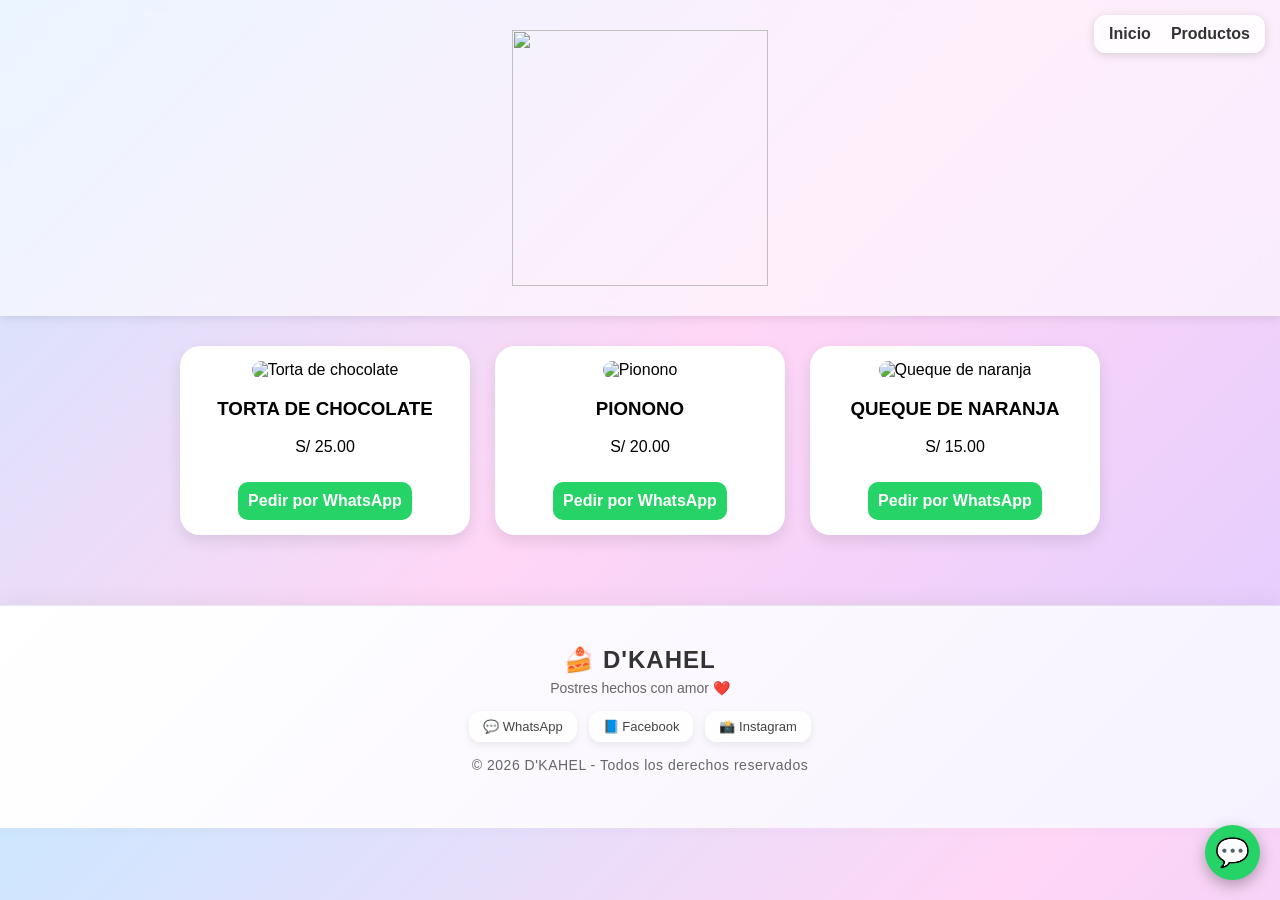
==== index.html @ e649ffcd "Add files via upload" ====
<!DOCTYPE html>
<html lang="es">
<head>
    <meta charset="UTF-8">
    <title>D'KAHEL - Postres</title>
    <meta name="viewport" content="width=device-width, initial-scale=1.0">
    <link rel="stylesheet" href="style.css">
</head>

<body>
<nav class="menu">
    <a href="index.html">Inicio</a>
    <a href="index1.html">Productos</a>
</nav>
<header id="inicio">
    <h1 class="logo-titulo">
    <img src="img/logo.png">
    </h1>
    
</header>

<section class="catalogo" id="productos">

    <div class="tarjeta">
        <img src="img/torta.jpg" alt="Torta de chocolate">
        <h3>TORTA DE CHOCOLATE</h3>
        <p>S/ 25.00</p>
        <a href="https://wa.me/51919495679?text=Hola quiero una torta de chocolate" target="_blank">Pedir por WhatsApp</a>
    </div>

    <div class="tarjeta">
        <img src="img/pionono.jpg" alt="Pionono">
        <h3>PIONONO</h3>
        <p>S/ 20.00</p>
        <a href="https://wa.me/51919495679?text=Hola quiero un pionono" target="_blank">Pedir por WhatsApp</a>
    </div>

    <div class="tarjeta">
        <img src="img/qqnaranja.jpg" alt="Queque de naranja">
        <h3>QUEQUE DE NARANJA</h3>
        <p>S/ 15.00</p>
        <a href="https://wa.me/51919495679?text=Hola quiero un queque de naranja" target="_blank">Pedir por WhatsApp</a>
    </div>

</section>
<!-- BOTÓN FLOTANTE WHATSAPP -->
<a href="https://wa.me/51919495679" target="_blank" class="whatsapp-float">
    💬
</a>
<footer id="contacto" class="footer">
    
    <div class="footer-contenido">

        <h3>🍰 D'KAHEL</h3>
        <p>Postres hechos con amor ❤️</p>

        <div class="redes">
            <a href="https://wa.me/51919495679" target="_blank">💬 WhatsApp</a>
            <a href="https://www.facebook.com/" target="_blank">📘 Facebook</a>
            <a href="https://www.instagram.com/" target="_blank">📸 Instagram</a>
        </div>

        <p class="copy">© 2026 D'KAHEL - Todos los derechos reservados</p>

    </div>

</footer>
</body>
</html>
---- style.css ----
/*
Click nbfs://nbhost/SystemFileSystem/Templates/Licenses/license-default.txt to change this license
Click nbfs://nbhost/SystemFileSystem/Templates/ClientSide/css.css to edit this template
*/
/* 
    Created on : 20 abr. 2026, 6:07:10 p. m.
    Author     : KaHeL
*/
body {
    font-family: Arial, sans-serif;
    margin: 0;
    background: linear-gradient(135deg, #cde7ff, #ffd6f6, #e0ccff);
}

/* HEADER MÁS PRO */
header {
    text-align: center;
    padding: 30px 15px;
    background: rgba(255,255,255,0.6);
    backdrop-filter: blur(10px);
    box-shadow: 0 2px 10px rgba(0,0,0,0.1);
}

header h1 {
    margin: 0;
    font-size: 32px;
}

header p {
    margin: 5px 0 0;
    color: #555;
}

/* CATÁLOGO */
.catalogo {
    display: flex;
    flex-wrap: wrap;
    justify-content: center;
    gap: 25px;
    padding: 30px;
}

/* TARJETAS MÁS MODERNAS */
.tarjeta {
    background: white;
    border-radius: 20px;
    width: 260px;
    text-align: center;
    padding: 15px;
    box-shadow: 0 6px 15px rgba(0,0,0,0.1);
    transition: 0.3s;
}

.tarjeta:hover {
    transform: translateY(-8px);
}

/* IMAGEN */
.tarjeta img {
    width: 100%;
    border-radius: 15px;
}

/* BOTÓN WHATSAPP */
.tarjeta a {
    display: inline-block;
    margin-top: 10px;
    padding: 10px;
    background: #25D366;
    color: white;
    border-radius: 10px;
    text-decoration: none;
    font-weight: bold;
}

.tarjeta a:hover {
    background: #1ebe5d;
}
/* BOTÓN FLOTANTE WHATSAPP */
.whatsapp-float {
    position: fixed;
    bottom: 20px;
    right: 20px;
    background: #25D366;
    color: white;
    width: 55px;
    height: 55px;
    border-radius: 50%;
    text-align: center;
    font-size: 28px;
    line-height: 55px;
    box-shadow: 0 5px 15px rgba(0,0,0,0.3);
    text-decoration: none;
    z-index: 1000;
    transition: 0.3s;
}

.whatsapp-float:hover {
    transform: scale(1.1);
}
.menu {
    position: fixed;
    top: 15px;
    right: 15px;
    background: rgba(255,255,255,0.85);
    backdrop-filter: blur(10px);
    display: flex;
    gap: 20px;
    padding: 10px 15px;
    border-radius: 12px;
    box-shadow: 0 2px 10px rgba(0,0,0,0.15);
    z-index: 1000;
}

.menu a {
    text-decoration: none;
    color: #333;
    font-weight: bold;
    transition: 0.3s;
}

.menu a:hover {
    color: #ff4fb0;
}
/* ===== PREMIUM BAKERY SHOP FOOTER ===== */
.footer {
    background: linear-gradient(135deg, #ffffff, #f7f2ff);
    color: #444;
    padding: 40px 15px;
    margin-top: 40px;
    text-align: center;
    border-top: 1px solid rgba(0,0,0,0.08);
    box-shadow: 0 -5px 20px rgba(0,0,0,0.05);
}

/* TITULO */
.footer-contenido h3 {
    margin: 0;
    font-size: 24px;
    color: #333;
    letter-spacing: 1px;
}

/* TEXTO */
.footer-contenido p {
    margin: 6px 0 15px;
    color: #666;
    font-size: 14px;
}

/* REDES */
.redes {
    display: flex;
    justify-content: center;
    flex-wrap: wrap;
    gap: 12px;
    margin: 15px 0;
}

.redes a {
    text-decoration: none;
    color: #444;
    background: rgba(255,255,255,0.9);
    padding: 8px 14px;
    border-radius: 12px;
    font-size: 13px;
    box-shadow: 0 3px 8px rgba(0,0,0,0.08);
    transition: all 0.3s ease;
}

/* EFECTO PREMIUM */
.redes a:hover {
    transform: translateY(-3px);
    background: #fff;
    box-shadow: 0 6px 15px rgba(0,0,0,0.12);
}

/* COPYRIGHT */
.copy {
    font-size: 12px;
    color: #888;
    margin-top: 15px;
    letter-spacing: 0.5px;
}
.logo-titulo {
    display: flex;
    align-items: center;
    justify-content: center;
    gap: 10px;
    font-size: 32px;
}

/* FORZAR TAMAÑO DEL LOGO */
.logo-titulo img {
    width: 256px !important;
    height: 256px !important;
    object-fit: contain;
}
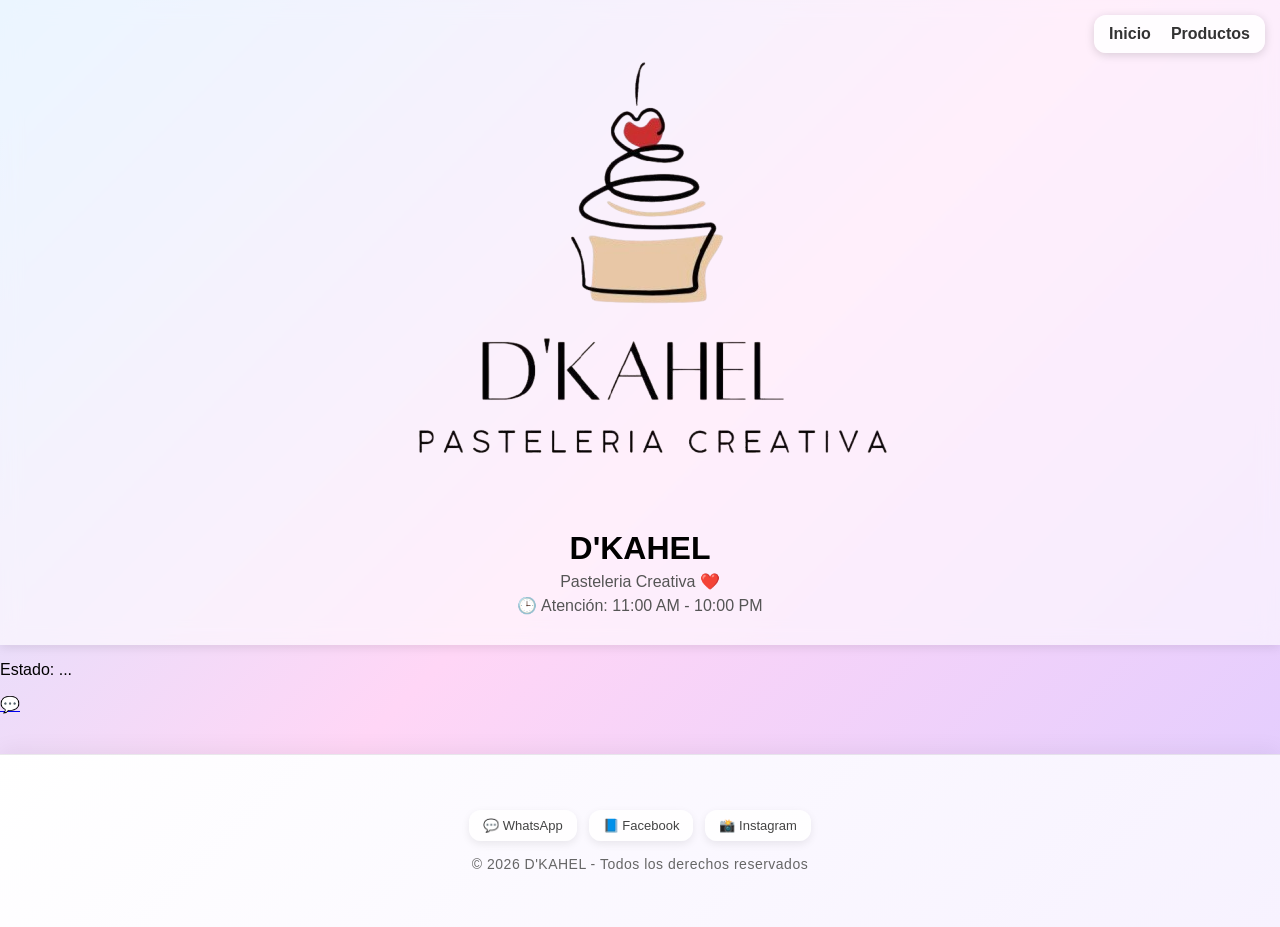
==== commit 392cf2d2: "Update index.html" ====
--- a/index.html
+++ b/index.html
@@ -6,64 +6,38 @@
     <meta name="viewport" content="width=device-width, initial-scale=1.0">
     <link rel="stylesheet" href="style.css">
 </head>
-
 <body>
 <nav class="menu">
     <a href="index.html">Inicio</a>
     <a href="index1.html">Productos</a>
 </nav>
-<header id="inicio">
-    <h1 class="logo-titulo">
-    <img src="img/logo.png">
-    </h1>
-    
+<header class="hero">
+
+    <img src="img/logo.png" class="logo-grande">
+
+    <h1>D'KAHEL</h1>
+
+    <p> Pasteleria Creativa ❤️</p>
+
+    <p class="horario">🕒 Atención: 11:00 AM - 10:00 PM</p>
+
 </header>
-
-<section class="catalogo" id="productos">
-
-    <div class="tarjeta">
-        <img src="img/torta.jpg" alt="Torta de chocolate">
-        <h3>TORTA DE CHOCOLATE</h3>
-        <p>S/ 25.00</p>
-        <a href="https://wa.me/51919495679?text=Hola quiero una torta de chocolate" target="_blank">Pedir por WhatsApp</a>
-    </div>
-
-    <div class="tarjeta">
-        <img src="img/pionono.jpg" alt="Pionono">
-        <h3>PIONONO</h3>
-        <p>S/ 20.00</p>
-        <a href="https://wa.me/51919495679?text=Hola quiero un pionono" target="_blank">Pedir por WhatsApp</a>
-    </div>
-
-    <div class="tarjeta">
-        <img src="img/qqnaranja.jpg" alt="Queque de naranja">
-        <h3>QUEQUE DE NARANJA</h3>
-        <p>S/ 15.00</p>
-        <a href="https://wa.me/51919495679?text=Hola quiero un queque de naranja" target="_blank">Pedir por WhatsApp</a>
-    </div>
-
-</section>
+<p id="estado-tienda" class="estado">Estado: ...</p>
 <!-- BOTÓN FLOTANTE WHATSAPP -->
-<a href="https://wa.me/51919495679" target="_blank" class="whatsapp-float">
+<a href="#" onclick="enviarWhatsApp()" class="btn-wsp-flotante">
     💬
 </a>
 <footer id="contacto" class="footer">
     
     <div class="footer-contenido">
-
-        <h3>🍰 D'KAHEL</h3>
-        <p>Postres hechos con amor ❤️</p>
-
         <div class="redes">
-            <a href="https://wa.me/51919495679" target="_blank">💬 WhatsApp</a>
-            <a href="https://www.facebook.com/" target="_blank">📘 Facebook</a>
+            <a href="https://wa.me/51999016622" target="_blank">💬 WhatsApp</a>
+            <a href="https://www.facebook.com/dkahel.dk" target="_blank">📘 Facebook</a>
             <a href="https://www.instagram.com/" target="_blank">📸 Instagram</a>
         </div>
-
         <p class="copy">© 2026 D'KAHEL - Todos los derechos reservados</p>
-
     </div>
-
+<script src="script.js"></script>
 </footer>
 </body>
-</html>+</html>
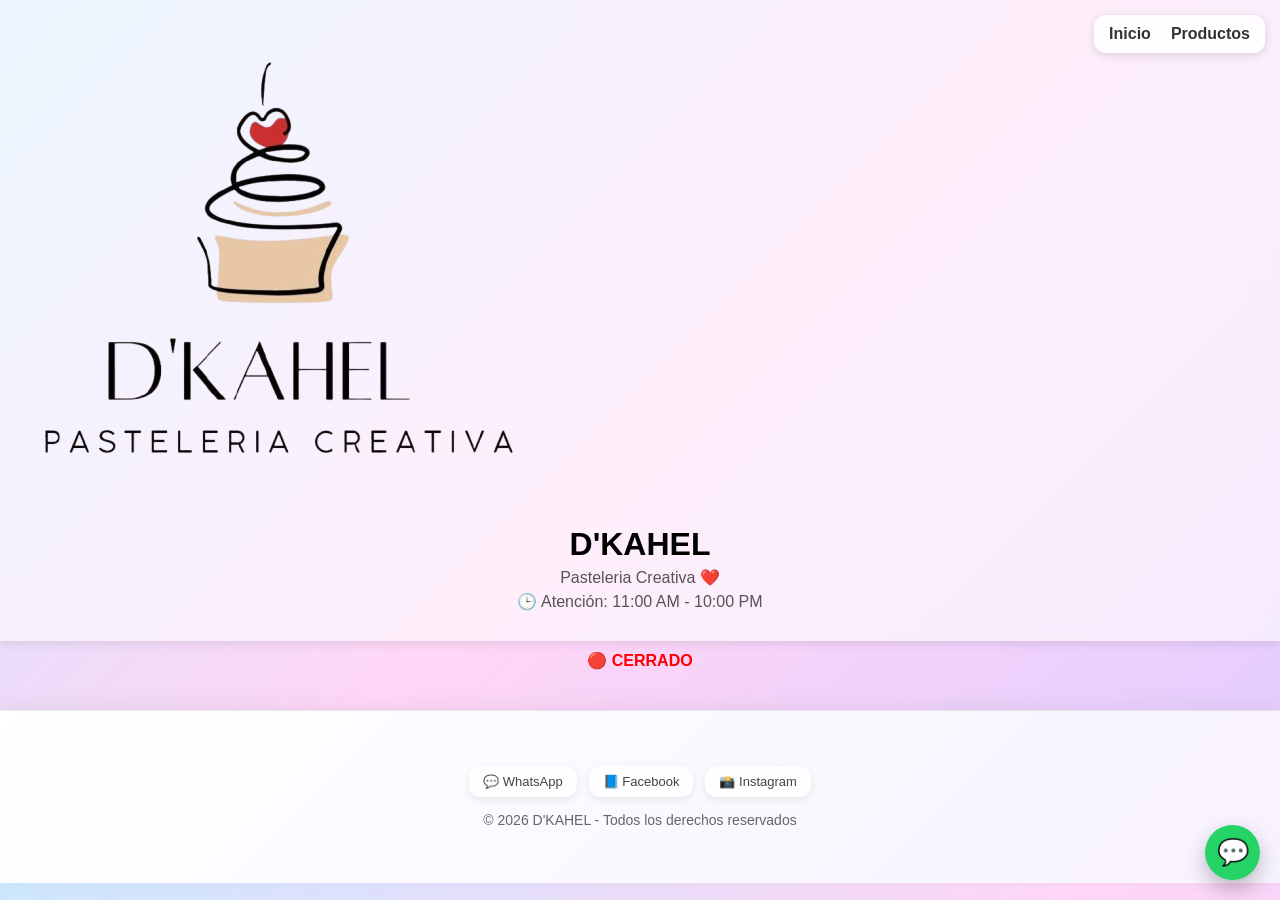
==== commit c33f727d: "Update logo image class in index.html" ====
--- a/index.html
+++ b/index.html
@@ -13,7 +13,7 @@
 </nav>
 <header class="hero">
 
-    <img src="img/logo.png" class="logo-grande">
+    <img src="img/logo.png" class="logo-titulo">
 
     <h1>D'KAHEL</h1>
 
--- a/style.css
+++ b/style.css
@@ -10,6 +10,7 @@
     font-family: Arial, sans-serif;
     margin: 0;
     background: linear-gradient(135deg, #cde7ff, #ffd6f6, #e0ccff);
+    box-sizing: border-box;
 }
 
 /* HEADER MÁS PRO */
@@ -29,6 +30,23 @@
 header p {
     margin: 5px 0 0;
     color: #555;
+}
+
+/* LOGO + TITULO */
+.logo-titulo {
+    display: flex;
+    align-items: center;
+    justify-content: center;
+    gap: 10px;
+    flex-wrap: wrap;
+    text-align: center;
+}
+
+/* LOGO (PC) */
+.logo-titulo img {
+    width: 80px !important;
+    height: 80px !important;
+    object-fit: contain;
 }
 
 /* CATÁLOGO */
@@ -76,6 +94,7 @@
 .tarjeta a:hover {
     background: #1ebe5d;
 }
+
 /* BOTÓN FLOTANTE WHATSAPP */
 .whatsapp-float {
     position: fixed;
@@ -98,6 +117,8 @@
 .whatsapp-float:hover {
     transform: scale(1.1);
 }
+
+/* MENÚ */
 .menu {
     position: fixed;
     top: 15px;
@@ -122,7 +143,8 @@
 .menu a:hover {
     color: #ff4fb0;
 }
-/* ===== PREMIUM BAKERY SHOP FOOTER ===== */
+
+/* FOOTER PREMIUM */
 .footer {
     background: linear-gradient(135deg, #ffffff, #f7f2ff);
     color: #444;
@@ -133,22 +155,18 @@
     box-shadow: 0 -5px 20px rgba(0,0,0,0.05);
 }
 
-/* TITULO */
 .footer-contenido h3 {
     margin: 0;
     font-size: 24px;
     color: #333;
-    letter-spacing: 1px;
-}
-
-/* TEXTO */
+}
+
 .footer-contenido p {
     margin: 6px 0 15px;
     color: #666;
     font-size: 14px;
 }
 
-/* REDES */
 .redes {
     display: flex;
     justify-content: center;
@@ -165,34 +183,113 @@
     border-radius: 12px;
     font-size: 13px;
     box-shadow: 0 3px 8px rgba(0,0,0,0.08);
-    transition: all 0.3s ease;
-}
-
-/* EFECTO PREMIUM */
+    transition: 0.3s;
+}
+
 .redes a:hover {
     transform: translateY(-3px);
-    background: #fff;
-    box-shadow: 0 6px 15px rgba(0,0,0,0.12);
-}
-
-/* COPYRIGHT */
+}
+
 .copy {
     font-size: 12px;
     color: #888;
     margin-top: 15px;
-    letter-spacing: 0.5px;
-}
-.logo-titulo {
+}
+
+/* BOTÓN WHATSAPP */
+.btn-wsp-flotante {
+    position: fixed;
+    bottom: 20px;
+    right: 20px;
+    background: #25D366;
+    color: white;
+    width: 55px;
+    height: 55px;
+    border-radius: 50%;
     display: flex;
     align-items: center;
     justify-content: center;
-    gap: 10px;
-    font-size: 32px;
-}
-
-/* FORZAR TAMAÑO DEL LOGO */
-.logo-titulo img {
-    width: 256px !important;
-    height: 256px !important;
-    object-fit: contain;
-}+    font-size: 26px;
+    text-decoration: none;
+    box-shadow: 0 8px 20px rgba(0,0,0,0.25);
+    z-index: 1000;
+    transition: 0.3s;
+}
+
+.btn-wsp-flotante:hover {
+    transform: scale(1.1);
+}
+
+/* ESTADO TIENDA */
+.estado {
+    text-align: center;
+    font-weight: bold;
+    margin-top: 10px;
+    font-size: 16px;
+}
+
+.abierto {
+    color: green;
+}
+
+.cerrado {
+    color: red;
+}
+
+/* RESPONSIVE */
+@media (max-width: 768px) {
+
+    header {
+        padding: 20px 10px;
+        text-align: center;
+    }
+
+    .logo-grande {
+        flex-direction: column;
+        align-items: center;
+        justify-content: center;
+        gap: 8px;
+    }
+
+    .logo-grande img {
+        width: 60px !important;
+        height: 60px !important;
+        display: block;
+        margin: 0 auto;
+    }
+
+    header h1 {
+        font-size: 24px;
+        margin: 5px 0;
+    }
+
+    header p {
+        font-size: 14px;
+        margin: 0;
+    }
+
+    .menu {
+        right: 10px;
+        top: 10px;
+        gap: 10px;
+        padding: 8px 10px;
+        flex-wrap: wrap;
+    }
+
+    .catalogo {
+        flex-direction: column;
+        align-items: center;
+    }
+
+    .tarjeta {
+        width: 90%;
+        max-width: 320px;
+    }
+}
+.logo-grande {
+    width: 180px;
+    max-width: 80%;
+    height: auto;
+    display: block;
+    margin: 0 auto 10px;
+}
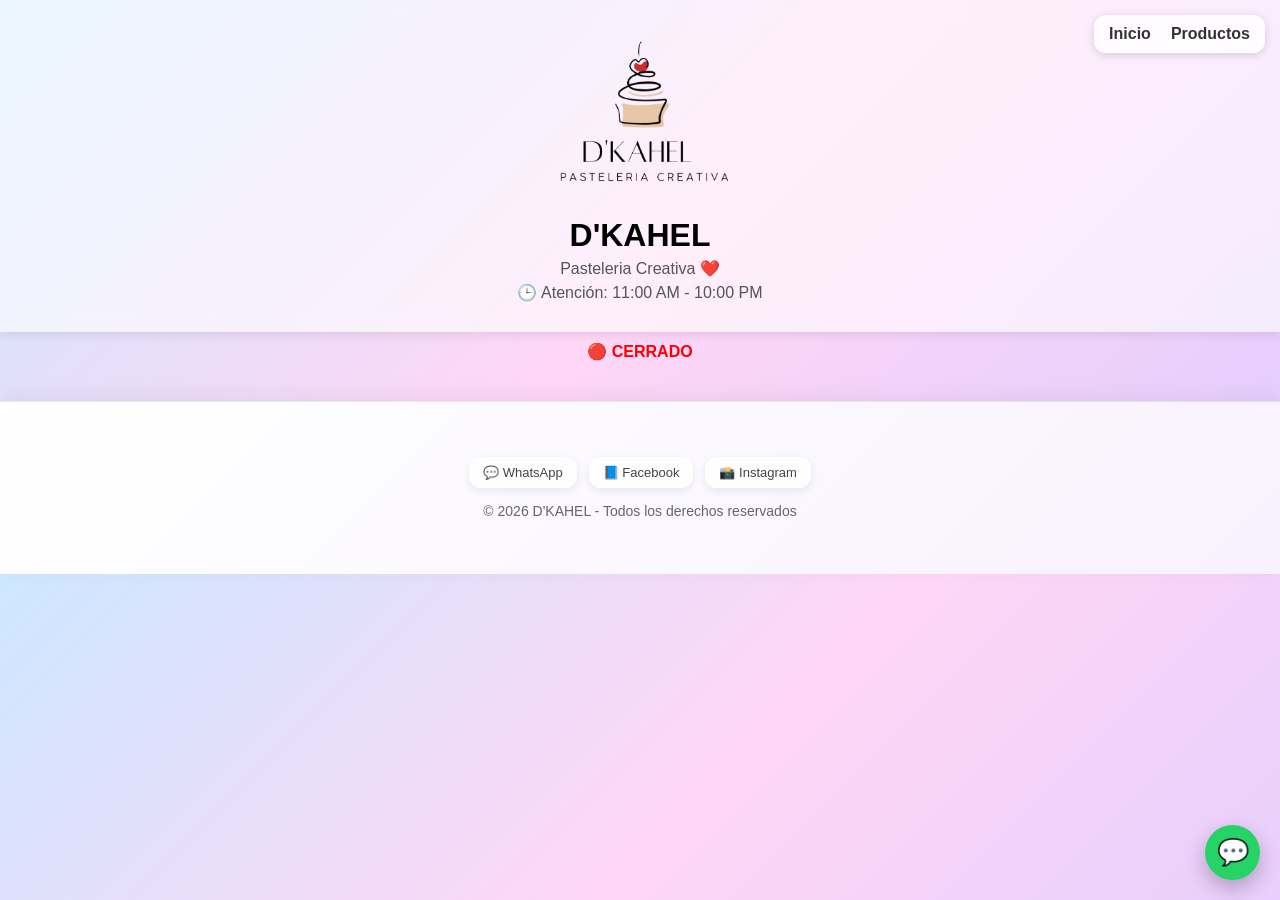
==== commit 55be88d9: "Change logo class from 'logo-titulo' to 'logo-grande'" ====
--- a/index.html
+++ b/index.html
@@ -13,7 +13,7 @@
 </nav>
 <header class="hero">
 
-    <img src="img/logo.png" class="logo-titulo">
+    <img src="img/logo.png" class="logo-grande">
 
     <h1>D'KAHEL</h1>
 
--- a/style.css
+++ b/style.css
@@ -238,32 +238,26 @@
 
 /* RESPONSIVE */
 @media (max-width: 768px) {
-
-    header {
+header.hero {
         padding: 20px 10px;
         text-align: center;
     }
 
+    /* LOGO REAL */
     .logo-grande {
-        flex-direction: column;
-        align-items: center;
-        justify-content: center;
-        gap: 8px;
-    }
-
-    .logo-grande img {
-        width: 60px !important;
-        height: 60px !important;
+        width: 100px;
+        max-width: 70%;
+        height: auto;
         display: block;
-        margin: 0 auto;
-    }
-
-    header h1 {
+        margin: 0 auto 10px;
+    }
+
+    header.hero h1 {
         font-size: 24px;
         margin: 5px 0;
     }
 
-    header p {
+    header.hero p {
         font-size: 14px;
         margin: 0;
     }
@@ -286,7 +280,7 @@
         max-width: 320px;
     }
 }
-.logo-grande {
+.logo-grande{
     width: 180px;
     max-width: 80%;
     height: auto;
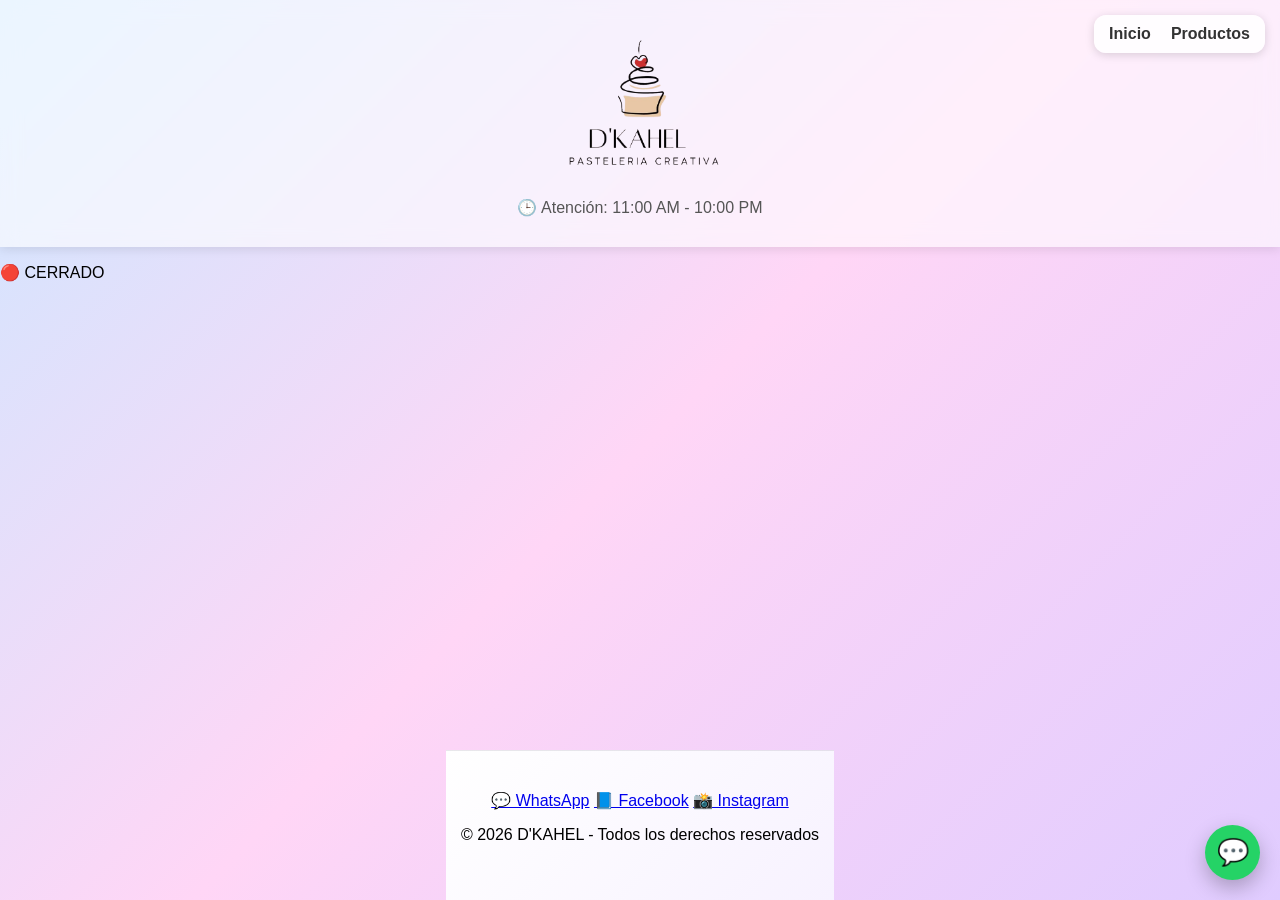
==== commit b57ef79f: "Update index.html" ====
--- a/index.html
+++ b/index.html
@@ -14,11 +14,6 @@
 <header class="hero">
 
     <img src="img/logo.png" class="logo-grande">
-
-    <h1>D'KAHEL</h1>
-
-    <p> Pasteleria Creativa ❤️</p>
-
     <p class="horario">🕒 Atención: 11:00 AM - 10:00 PM</p>
 
 </header>
--- a/style.css
+++ b/style.css
@@ -6,14 +6,24 @@
     Created on : 20 abr. 2026, 6:07:10 p. m.
     Author     : KaHeL
 */
+* {
+    box-sizing: border-box;
+}
+
 body {
     font-family: Arial, sans-serif;
     margin: 0;
     background: linear-gradient(135deg, #cde7ff, #ffd6f6, #e0ccff);
-    box-sizing: border-box;
-}
-
-/* HEADER MÁS PRO */
+}
+
+/* CONTENEDOR GENERAL (CLAVE PARA PC) */
+.contenedor {
+    max-width: 1200px;
+    margin: 0 auto;
+    padding: 0 15px;
+}
+
+/* HEADER */
 header {
     text-align: center;
     padding: 30px 15px;
@@ -32,33 +42,27 @@
     color: #555;
 }
 
-/* LOGO + TITULO */
-.logo-titulo {
-    display: flex;
-    align-items: center;
-    justify-content: center;
-    gap: 10px;
-    flex-wrap: wrap;
-    text-align: center;
-}
-
-/* LOGO (PC) */
-.logo-titulo img {
-    width: 80px !important;
-    height: 80px !important;
-    object-fit: contain;
+/* LOGO */
+.logo-grande {
+    width: 160px;
+    max-width: 100%;
+    height: auto;
+    display: block;
+    margin: 0 auto 10px;
 }
 
 /* CATÁLOGO */
 .catalogo {
+    max-width: 1200px;
+    margin: 0 auto;
     display: flex;
     flex-wrap: wrap;
     justify-content: center;
     gap: 25px;
-    padding: 30px;
-}
-
-/* TARJETAS MÁS MODERNAS */
+    padding: 30px 15px;
+}
+
+/* TARJETAS */
 .tarjeta {
     background: white;
     border-radius: 20px;
@@ -73,13 +77,11 @@
     transform: translateY(-8px);
 }
 
-/* IMAGEN */
 .tarjeta img {
     width: 100%;
     border-radius: 15px;
 }
 
-/* BOTÓN WHATSAPP */
 .tarjeta a {
     display: inline-block;
     margin-top: 10px;
@@ -95,29 +97,6 @@
     background: #1ebe5d;
 }
 
-/* BOTÓN FLOTANTE WHATSAPP */
-.whatsapp-float {
-    position: fixed;
-    bottom: 20px;
-    right: 20px;
-    background: #25D366;
-    color: white;
-    width: 55px;
-    height: 55px;
-    border-radius: 50%;
-    text-align: center;
-    font-size: 28px;
-    line-height: 55px;
-    box-shadow: 0 5px 15px rgba(0,0,0,0.3);
-    text-decoration: none;
-    z-index: 1000;
-    transition: 0.3s;
-}
-
-.whatsapp-float:hover {
-    transform: scale(1.1);
-}
-
 /* MENÚ */
 .menu {
     position: fixed;
@@ -137,63 +116,20 @@
     text-decoration: none;
     color: #333;
     font-weight: bold;
-    transition: 0.3s;
 }
 
 .menu a:hover {
     color: #ff4fb0;
 }
 
-/* FOOTER PREMIUM */
+/* FOOTER */
 .footer {
+    max-width: 1200px;
+    margin: 40px auto 0;
     background: linear-gradient(135deg, #ffffff, #f7f2ff);
-    color: #444;
     padding: 40px 15px;
-    margin-top: 40px;
     text-align: center;
     border-top: 1px solid rgba(0,0,0,0.08);
-    box-shadow: 0 -5px 20px rgba(0,0,0,0.05);
-}
-
-.footer-contenido h3 {
-    margin: 0;
-    font-size: 24px;
-    color: #333;
-}
-
-.footer-contenido p {
-    margin: 6px 0 15px;
-    color: #666;
-    font-size: 14px;
-}
-
-.redes {
-    display: flex;
-    justify-content: center;
-    flex-wrap: wrap;
-    gap: 12px;
-    margin: 15px 0;
-}
-
-.redes a {
-    text-decoration: none;
-    color: #444;
-    background: rgba(255,255,255,0.9);
-    padding: 8px 14px;
-    border-radius: 12px;
-    font-size: 13px;
-    box-shadow: 0 3px 8px rgba(0,0,0,0.08);
-    transition: 0.3s;
-}
-
-.redes a:hover {
-    transform: translateY(-3px);
-}
-
-.copy {
-    font-size: 12px;
-    color: #888;
-    margin-top: 15px;
 }
 
 /* BOTÓN WHATSAPP */
@@ -212,54 +148,35 @@
     font-size: 26px;
     text-decoration: none;
     box-shadow: 0 8px 20px rgba(0,0,0,0.25);
-    z-index: 1000;
-    transition: 0.3s;
-}
-
-.btn-wsp-flotante:hover {
-    transform: scale(1.1);
-}
-
-/* ESTADO TIENDA */
-.estado {
-    text-align: center;
-    font-weight: bold;
-    margin-top: 10px;
-    font-size: 16px;
-}
-
-.abierto {
-    color: green;
-}
-
-.cerrado {
-    color: red;
 }
 
 /* RESPONSIVE */
 @media (max-width: 768px) {
-header.hero {
+
+    header {
         padding: 20px 10px;
-        text-align: center;
-    }
-
-    /* LOGO REAL */
+    }
+
     .logo-grande {
         width: 100px;
-        max-width: 70%;
-        height: auto;
-        display: block;
-        margin: 0 auto 10px;
-    }
-
-    header.hero h1 {
+    }
+
+    header h1 {
         font-size: 24px;
-        margin: 5px 0;
-    }
-
-    header.hero p {
+    }
+
+    header p {
         font-size: 14px;
-        margin: 0;
+    }
+
+    .catalogo {
+        flex-direction: column;
+        align-items: center;
+    }
+
+    .tarjeta {
+        width: 90%;
+        max-width: 320px;
     }
 
     .menu {
@@ -269,21 +186,23 @@
         padding: 8px 10px;
         flex-wrap: wrap;
     }
-
-    .catalogo {
-        flex-direction: column;
-        align-items: center;
-    }
-
-    .tarjeta {
-        width: 90%;
-        max-width: 320px;
-    }
-}
-.logo-grande{
-    width: 180px;
-    max-width: 80%;
-    height: auto;
-    display: block;
-    margin: 0 auto 10px;
-}
+}
+html, body {
+    height: 100%;
+}
+
+body {
+    display: flex;
+    flex-direction: column;
+    min-height: 100vh;
+}
+
+.catalogo {
+    flex: 1;
+}
+
+.footer {
+    margin-top: auto;
+}
+
+
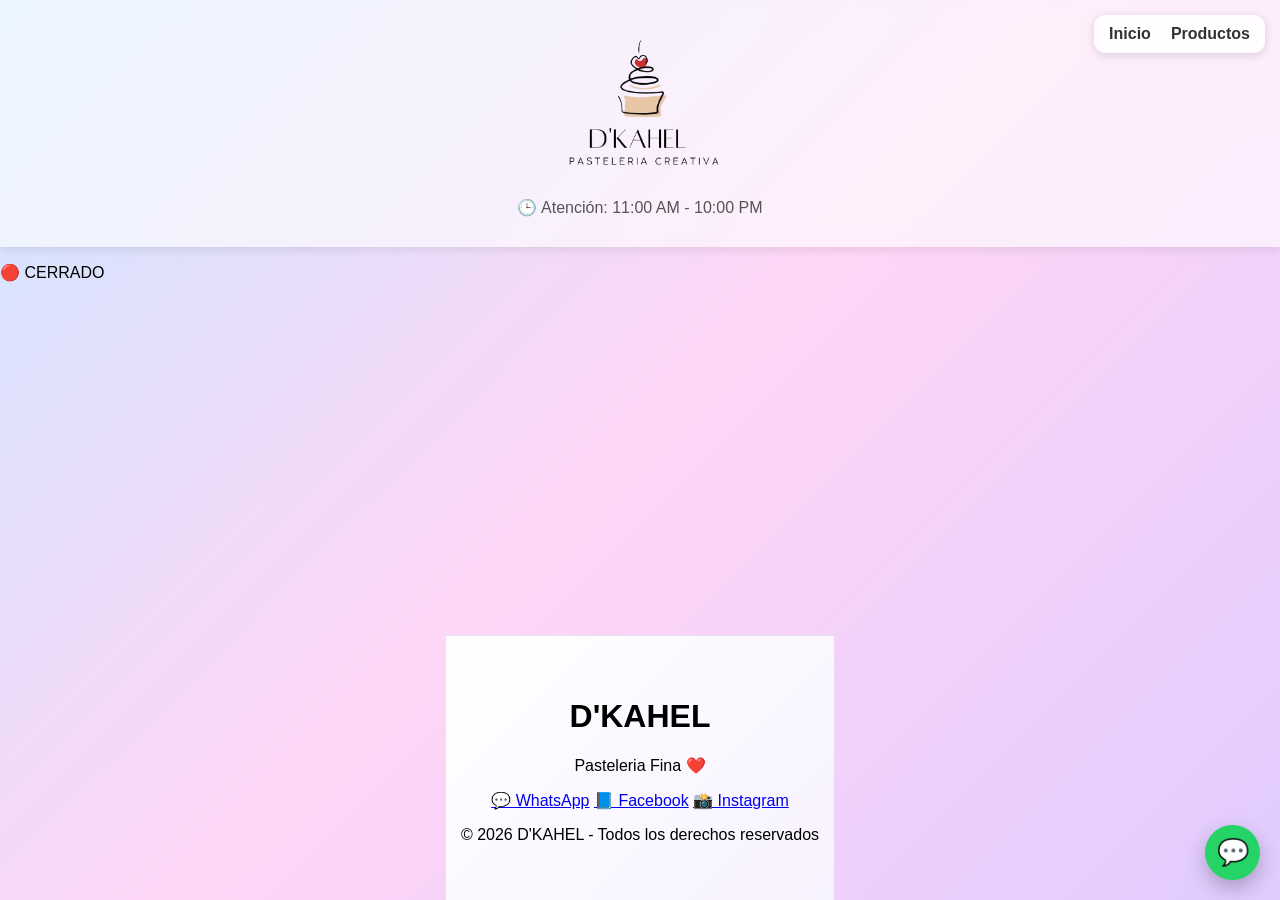
==== commit 337e839c: "Update index.html" ====
--- a/index.html
+++ b/index.html
@@ -25,6 +25,8 @@
 <footer id="contacto" class="footer">
     
     <div class="footer-contenido">
+        <h1>D'KAHEL</h1>
+    <p>Pasteleria Fina ❤️</p>
         <div class="redes">
             <a href="https://wa.me/51999016622" target="_blank">💬 WhatsApp</a>
             <a href="https://www.facebook.com/dkahel.dk" target="_blank">📘 Facebook</a>
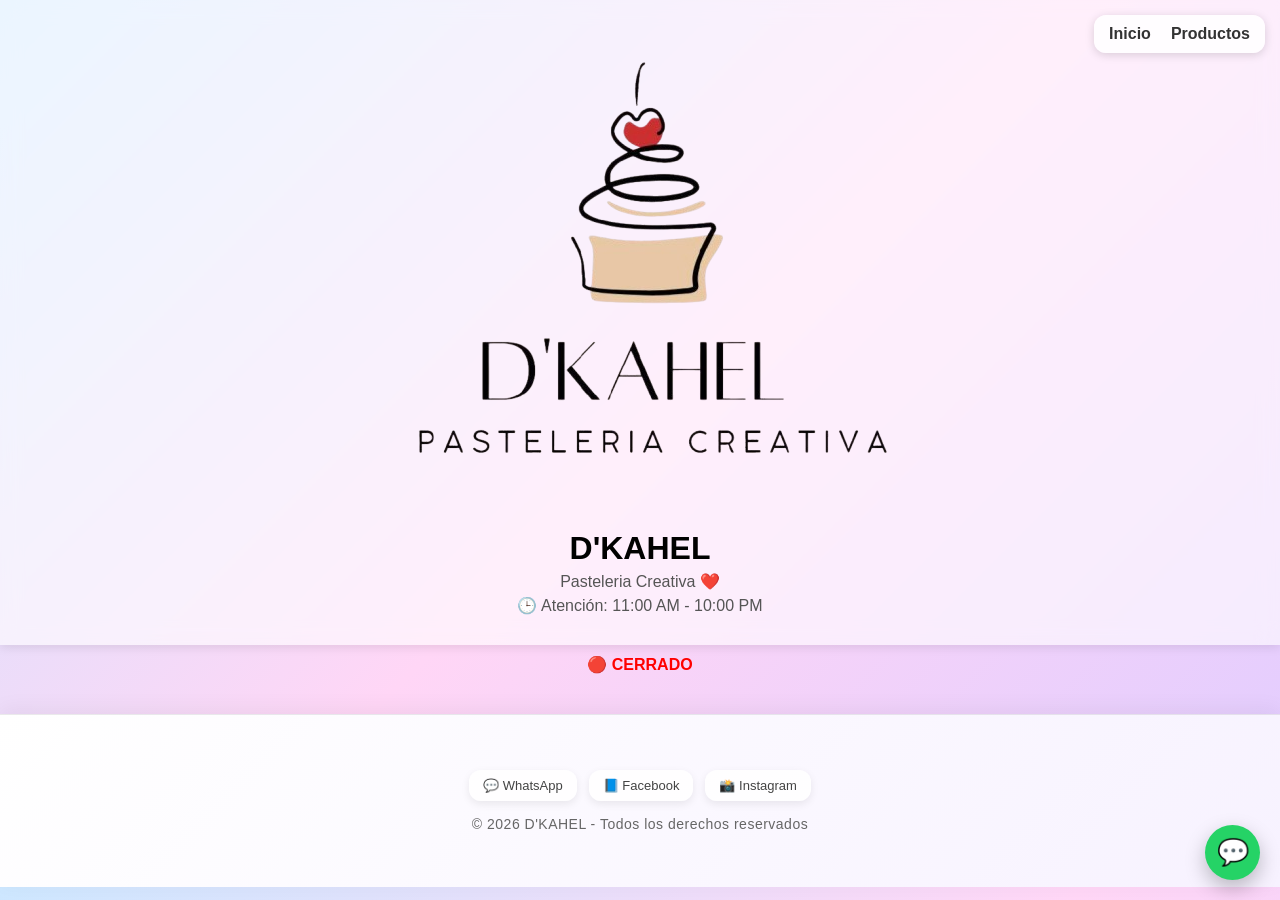
==== commit bd376db9: "Revise header and footer branding text Updated the header and footer content for branding." ====
--- a/index.html
+++ b/index.html
@@ -14,6 +14,11 @@
 <header class="hero">
 
     <img src="img/logo.png" class="logo-grande">
+
+    <h1>D'KAHEL</h1>
+
+    <p> Pasteleria Creativa ❤️</p>
+
     <p class="horario">🕒 Atención: 11:00 AM - 10:00 PM</p>
 
 </header>
@@ -25,8 +30,6 @@
 <footer id="contacto" class="footer">
     
     <div class="footer-contenido">
-        <h1>D'KAHEL</h1>
-    <p>Pasteleria Fina ❤️</p>
         <div class="redes">
             <a href="https://wa.me/51999016622" target="_blank">💬 WhatsApp</a>
             <a href="https://www.facebook.com/dkahel.dk" target="_blank">📘 Facebook</a>
--- a/style.css
+++ b/style.css
@@ -6,24 +6,13 @@
     Created on : 20 abr. 2026, 6:07:10 p. m.
     Author     : KaHeL
 */
-* {
-    box-sizing: border-box;
-}
-
 body {
     font-family: Arial, sans-serif;
     margin: 0;
     background: linear-gradient(135deg, #cde7ff, #ffd6f6, #e0ccff);
 }
 
-/* CONTENEDOR GENERAL (CLAVE PARA PC) */
-.contenedor {
-    max-width: 1200px;
-    margin: 0 auto;
-    padding: 0 15px;
-}
-
-/* HEADER */
+/* HEADER MÁS PRO */
 header {
     text-align: center;
     padding: 30px 15px;
@@ -42,27 +31,16 @@
     color: #555;
 }
 
-/* LOGO */
-.logo-grande {
-    width: 160px;
-    max-width: 100%;
-    height: auto;
-    display: block;
-    margin: 0 auto 10px;
-}
-
 /* CATÁLOGO */
 .catalogo {
-    max-width: 1200px;
-    margin: 0 auto;
     display: flex;
     flex-wrap: wrap;
     justify-content: center;
     gap: 25px;
-    padding: 30px 15px;
-}
-
-/* TARJETAS */
+    padding: 30px;
+}
+
+/* TARJETAS MÁS MODERNAS */
 .tarjeta {
     background: white;
     border-radius: 20px;
@@ -77,11 +55,13 @@
     transform: translateY(-8px);
 }
 
+/* IMAGEN */
 .tarjeta img {
     width: 100%;
     border-radius: 15px;
 }
 
+/* BOTÓN WHATSAPP */
 .tarjeta a {
     display: inline-block;
     margin-top: 10px;
@@ -96,8 +76,28 @@
 .tarjeta a:hover {
     background: #1ebe5d;
 }
-
-/* MENÚ */
+/* BOTÓN FLOTANTE WHATSAPP */
+.whatsapp-float {
+    position: fixed;
+    bottom: 20px;
+    right: 20px;
+    background: #25D366;
+    color: white;
+    width: 55px;
+    height: 55px;
+    border-radius: 50%;
+    text-align: center;
+    font-size: 28px;
+    line-height: 55px;
+    box-shadow: 0 5px 15px rgba(0,0,0,0.3);
+    text-decoration: none;
+    z-index: 1000;
+    transition: 0.3s;
+}
+
+.whatsapp-float:hover {
+    transform: scale(1.1);
+}
 .menu {
     position: fixed;
     top: 15px;
@@ -116,23 +116,87 @@
     text-decoration: none;
     color: #333;
     font-weight: bold;
+    transition: 0.3s;
 }
 
 .menu a:hover {
     color: #ff4fb0;
 }
-
-/* FOOTER */
+/* ===== PREMIUM BAKERY SHOP FOOTER ===== */
 .footer {
-    max-width: 1200px;
-    margin: 40px auto 0;
     background: linear-gradient(135deg, #ffffff, #f7f2ff);
+    color: #444;
     padding: 40px 15px;
+    margin-top: 40px;
     text-align: center;
     border-top: 1px solid rgba(0,0,0,0.08);
-}
-
-/* BOTÓN WHATSAPP */
+    box-shadow: 0 -5px 20px rgba(0,0,0,0.05);
+}
+
+/* TITULO */
+.footer-contenido h3 {
+    margin: 0;
+    font-size: 24px;
+    color: #333;
+    letter-spacing: 1px;
+}
+
+/* TEXTO */
+.footer-contenido p {
+    margin: 6px 0 15px;
+    color: #666;
+    font-size: 14px;
+}
+
+/* REDES */
+.redes {
+    display: flex;
+    justify-content: center;
+    flex-wrap: wrap;
+    gap: 12px;
+    margin: 15px 0;
+}
+
+.redes a {
+    text-decoration: none;
+    color: #444;
+    background: rgba(255,255,255,0.9);
+    padding: 8px 14px;
+    border-radius: 12px;
+    font-size: 13px;
+    box-shadow: 0 3px 8px rgba(0,0,0,0.08);
+    transition: all 0.3s ease;
+}
+
+/* EFECTO PREMIUM */
+.redes a:hover {
+    transform: translateY(-3px);
+    background: #fff;
+    box-shadow: 0 6px 15px rgba(0,0,0,0.12);
+}
+
+/* COPYRIGHT */
+.copy {
+    font-size: 12px;
+    color: #888;
+    margin-top: 15px;
+    letter-spacing: 0.5px;
+}
+.logo-titulo {
+    display: flex;
+    align-items: center;
+    justify-content: center;
+    gap: 10px;
+    font-size: 32px;
+}
+
+/* FORZAR TAMAÑO DEL LOGO */
+.logo-titulo img {
+    width: 256px !important;
+    height: 256px !important;
+    object-fit: contain;
+}
+/* BOTÓN FLOTANTE WHATSAPP */
 .btn-wsp-flotante {
     position: fixed;
     bottom: 20px;
@@ -147,62 +211,29 @@
     justify-content: center;
     font-size: 26px;
     text-decoration: none;
+    box-shadow: 0 5px 15px rgba(0,0,0,0.3);
+    z-index: 1000;
+    transition: 0.3s;
     box-shadow: 0 8px 20px rgba(0,0,0,0.25);
 }
 
-/* RESPONSIVE */
-@media (max-width: 768px) {
-
-    header {
-        padding: 20px 10px;
-    }
-
-    .logo-grande {
-        width: 100px;
-    }
-
-    header h1 {
-        font-size: 24px;
-    }
-
-    header p {
-        font-size: 14px;
-    }
-
-    .catalogo {
-        flex-direction: column;
-        align-items: center;
-    }
-
-    .tarjeta {
-        width: 90%;
-        max-width: 320px;
-    }
-
-    .menu {
-        right: 10px;
-        top: 10px;
-        gap: 10px;
-        padding: 8px 10px;
-        flex-wrap: wrap;
-    }
-}
-html, body {
-    height: 100%;
-}
-
-body {
-    display: flex;
-    flex-direction: column;
-    min-height: 100vh;
-}
-
-.catalogo {
-    flex: 1;
-}
-
-.footer {
-    margin-top: auto;
-}
-
-
+.btn-wsp-flotante:hover {
+    transform: scale(1.1);
+}
+.estado {
+    text-align: center;
+    font-weight: bold;
+    margin-top: 10px;
+    font-size: 16px;
+}
+
+/* ABIERTO */
+.abierto {
+    color: green;
+}
+
+/* CERRADO */
+.cerrado {
+    color: red;
+}
+
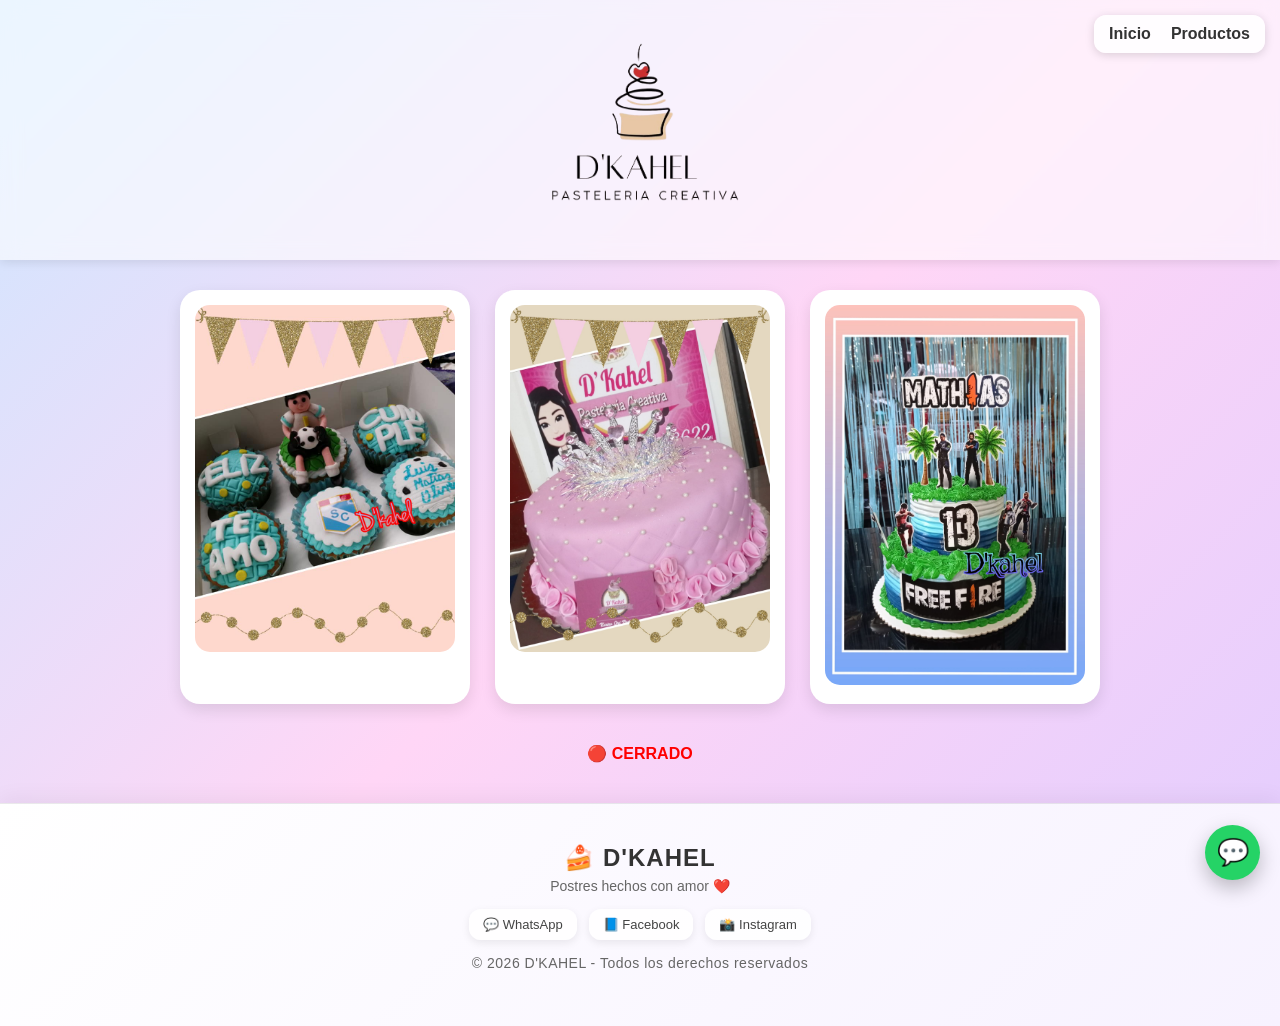
==== commit 8bfcfa98: "Add files via upload" ====
--- a/index.html
+++ b/index.html
@@ -6,23 +6,34 @@
     <meta name="viewport" content="width=device-width, initial-scale=1.0">
     <link rel="stylesheet" href="style.css">
 </head>
+
 <body>
 <nav class="menu">
     <a href="index.html">Inicio</a>
     <a href="index1.html">Productos</a>
 </nav>
-<header class="hero">
+<header id="inicio">
+    <h1 class="logo-titulo">
+    <img src="img/logo.png">
+    </h1>
+    
+</header>
 
-    <img src="img/logo.png" class="logo-grande">
+<section class="catalogo" id="productos">
 
-    <h1>D'KAHEL</h1>
+    <div class="tarjeta">
+        <img src="img/ft1.jpg" alt="ft1">
+    </div>
 
-    <p> Pasteleria Creativa ❤️</p>
+    <div class="tarjeta">
+        <img src="img/ft2.jpg" alt="ft2">
+    </div>
 
-    <p class="horario">🕒 Atención: 11:00 AM - 10:00 PM</p>
-
-</header>
-<p id="estado-tienda" class="estado">Estado: ...</p>
+    <div class="tarjeta">
+        <img src="img/ft3.jpg" alt="ft3">
+    </div>
+</section>
+    <p id="estado" class="estado"></p>
 <!-- BOTÓN FLOTANTE WHATSAPP -->
 <a href="#" onclick="enviarWhatsApp()" class="btn-wsp-flotante">
     💬
@@ -30,14 +41,40 @@
 <footer id="contacto" class="footer">
     
     <div class="footer-contenido">
+
+        <h3>🍰 D'KAHEL</h3>
+        <p>Postres hechos con amor ❤️</p>
+
         <div class="redes">
             <a href="https://wa.me/51999016622" target="_blank">💬 WhatsApp</a>
             <a href="https://www.facebook.com/dkahel.dk" target="_blank">📘 Facebook</a>
             <a href="https://www.instagram.com/" target="_blank">📸 Instagram</a>
         </div>
+
         <p class="copy">© 2026 D'KAHEL - Todos los derechos reservados</p>
+
     </div>
-<script src="script.js"></script>
+<script>
+function actualizarEstado() {
+    const ahora = new Date();
+    const hora = ahora.getHours();
+
+    const estado = document.getElementById("estado");
+
+    if (hora >= 11 && hora < 22) {
+        estado.textContent = "🟢 ABIERTO";
+        estado.classList.remove("cerrado");
+        estado.classList.add("abierto");
+    } else {
+        estado.textContent = "🔴 CERRADO";
+        estado.classList.remove("abierto");
+        estado.classList.add("cerrado");
+    }
+}
+
+actualizarEstado();
+setInterval(actualizarEstado, 60000); // se actualiza cada minuto
+</script>
 </footer>
 </body>
-</html>
+</html>
--- a/style.css
+++ b/style.css
@@ -192,8 +192,8 @@
 
 /* FORZAR TAMAÑO DEL LOGO */
 .logo-titulo img {
-    width: 256px !important;
-    height: 256px !important;
+    width: 200px !important;
+    height: 200px !important;
     object-fit: contain;
 }
 /* BOTÓN FLOTANTE WHATSAPP */
@@ -235,5 +235,4 @@
 /* CERRADO */
 .cerrado {
     color: red;
-}
-
+}
